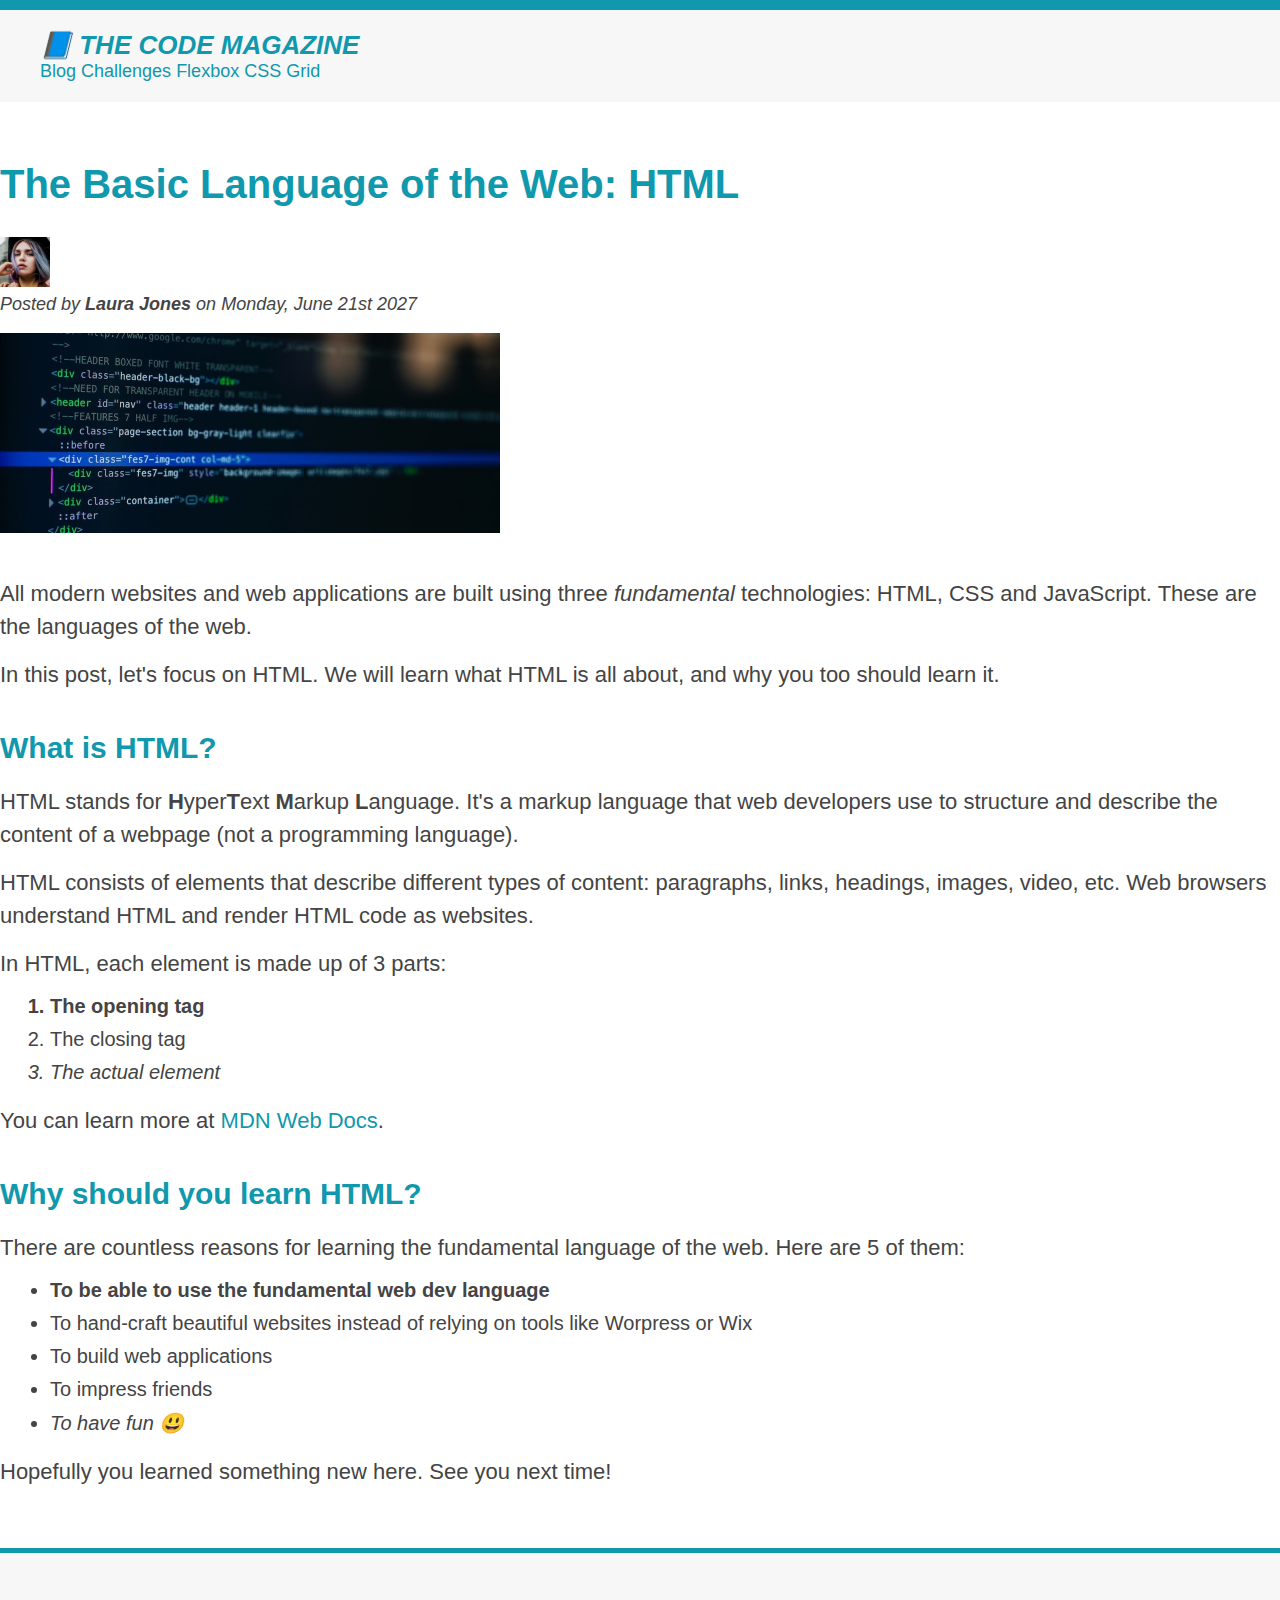
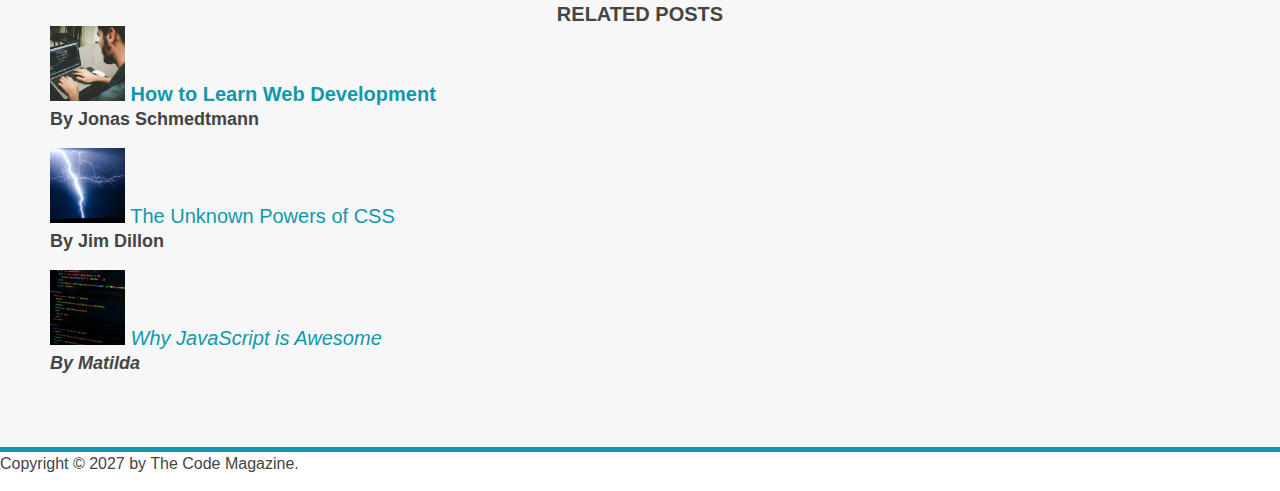
==== HTML Fundamentals/index.html @ 5dd924e3 "added margin and padding" ====
<!DOCTYPE html>
<html lang="en">
  <head>
    <meta charset="UTF-8" />
    <link href="style.css" rel="stylesheet" />
    <title>The Basic Language of the Web: HTML</title>
  </head>

  <body>
    <!--
    <h1>The Basic Language of the Web: HTML</h1>
    <h2>The Basic Language of the Web: HTML</h2>
    <h3>The Basic Language of the Web: HTML</h3>
    <h4>The Basic Language of the Web: HTML</h4>
    <h5>The Basic Language of the Web: HTML</h5>
    <h6>The Basic Language of the Web: HTML</h6>
    -->

    <header class="main-header">
      <h1>📘 The Code Magazine</h1>

      <nav>
        <a href="blog.html">Blog</a>
        <a href="#">Challenges</a>
        <a href="#">Flexbox</a>
        <a href="#">CSS Grid</a>
      </nav>
    </header>

    <article>
      <header class="post-header">
        <h2>The Basic Language of the Web: HTML</h2>

        <img
          src="img/laura-jones.jpg"
          alt="Headshot of Laura Jones"
          height="50"
          width="50"
        />

        <p id="author">
          Posted by <strong>Laura Jones</strong> on Monday, June 21st 2027
        </p>

        <img
          src="img/post-img.jpg"
          alt="HTML code on a screen"
          width="500"
          height="200"
        />
      </header>

      <p>
        All modern websites and web applications are built using three
        <em>fundamental</em>
        technologies: HTML, CSS and JavaScript. These are the languages of the
        web.
      </p>

      <p>
        In this post, let's focus on HTML. We will learn what HTML is all about,
        and why you too should learn it.
      </p>

      <h3>What is HTML?</h3>
      <p>
        HTML stands for <strong>H</strong>yper<strong>T</strong>ext
        <strong>M</strong>arkup <strong>L</strong>anguage. It's a markup
        language that web developers use to structure and describe the content
        of a webpage (not a programming language).
      </p>
      <p>
        HTML consists of elements that describe different types of content:
        paragraphs, links, headings, images, video, etc. Web browsers understand
        HTML and render HTML code as websites.
      </p>
      <p>In HTML, each element is made up of 3 parts:</p>

      <ol>
        <li>The opening tag</li>
        <li>The closing tag</li>
        <li>The actual element</li>
      </ol>

      <p>
        You can learn more at
        <a
          href="https://developer.mozilla.org/en-US/docs/Web/HTML"
          target="_blank"
          >MDN Web Docs</a
        >.
      </p>

      <h3>Why should you learn HTML?</h3>

      <p>
        There are countless reasons for learning the fundamental language of the
        web. Here are 5 of them:
      </p>

      <ul>
        <li>To be able to use the fundamental web dev language</li>
        <li>
          To hand-craft beautiful websites instead of relying on tools like
          Worpress or Wix
        </li>
        <li>To build web applications</li>
        <li>To impress friends</li>
        <li>To have fun 😃</li>
      </ul>

      <p>Hopefully you learned something new here. See you next time!</p>
    </article>

    <aside>
      <h4>Related posts</h4>

      <ul class="related">
        <li>
          <img
            src="img/related-1.jpg"
            alt="Person programming"
            width="75"
            width="75"
          />
          <a href="#">How to Learn Web Development</a>
          <p class="related-author">By Jonas Schmedtmann</p>
        </li>
        <li>
          <img src="img/related-2.jpg" alt="Lightning" width="75" heigth="75" />
          <a href="#">The Unknown Powers of CSS</a>
          <p class="related-author">By Jim Dillon</p>
        </li>
        <li>
          <img
            src="img/related-3.jpg"
            alt="JavaScript code on a screen"
            width="75"
            height="75"
          />
          <a href="#">Why JavaScript is Awesome</a>
          <p class="related-author">By Matilda</p>
        </li>
      </ul>
    </aside>

    <footer>
      <p id="copyright" class="copyright text">
        Copyright &copy; 2027 by The Code Magazine.
      </p>
    </footer>
  </body>
</html>
---- HTML Fundamentals/style.css ----
* {
  /* border-top: 10px solid black; */
  margin: 0;
  padding: 0;
}

body {
  color: #444;
  font-family: sans-serif;
  border-top: 10px solid #1098ad;
  /* the last property will not get inherited */
}

.main-header {
  background-color: #f7f7f7;
  padding: 20px 40px;
  margin-bottom: 60px;
  /* top bottom 20px and left right 40px */
}

.post-header {
  margin-bottom: 40px;
}

nav {
  font-size: 18px;
}

article {
  margin-bottom: 60px;
}

aside {
  background-color: #f7f7f7;
  border-top: 5px solid #1098ad;
  border-bottom: 5px solid #1098ad;
  padding: 50px 0;
}

h1,
h2,
h3 {
  color: #1098ad;
}

h1 {
  font-size: 26px;
  text-transform: uppercase;
  font-style: italic;
}

h2 {
  font-size: 40px;
  margin-bottom: 30px;
}

h3 {
  font-size: 30px;
  margin-bottom: 20px;
  margin-top: 40px;
}

h4 {
  font-size: 20px;
  text-transform: uppercase;
  text-align: center;
}

p {
  font-size: 22px;
  line-height: 1.5;
  margin-bottom: 15px;
}

ol,
ul {
  margin-left: 50px;
  margin-bottom: 20px;
}

li {
  font-size: 20px;
  margin-bottom: 10px;
}

li:last-child {
  margin-bottom: 0;
}
/* footer p {
  font-size: 16px;
} */

/* header p {
  font-style: italic;
} */

#author {
  font-style: italic;
  font-size: 18px;
}

#copyright {
  font-size: 16px;
}

.related-author {
  font-size: 18px;
  font-weight: bold;
}

.related {
  list-style: none;
}

li:first-child {
  font-weight: bold;
}

li:last-child {
  font-style: italic;
}

li:last-child {
  /* font-style: italic; */
}

/* styling links */

a:link {
  color: #1098ad;
  text-decoration: none;
}

a:visited {
  /* color: #777; */
  color: #1098ad;
}

a:hover {
  color: orangered;
  font-weight: bold;
  text-decoration: underline orangered;
}

a:active {
  background-color: black;
  font-style: italic;
}

/* LVHA - order for defining <a> state */

/* resolving conflicts */
/* 
#copyright {
  color: red;
}

.copyright {
  color: blue;
}

.text {
  color: yellow;
}

footer p {
  color: green !important;
} */
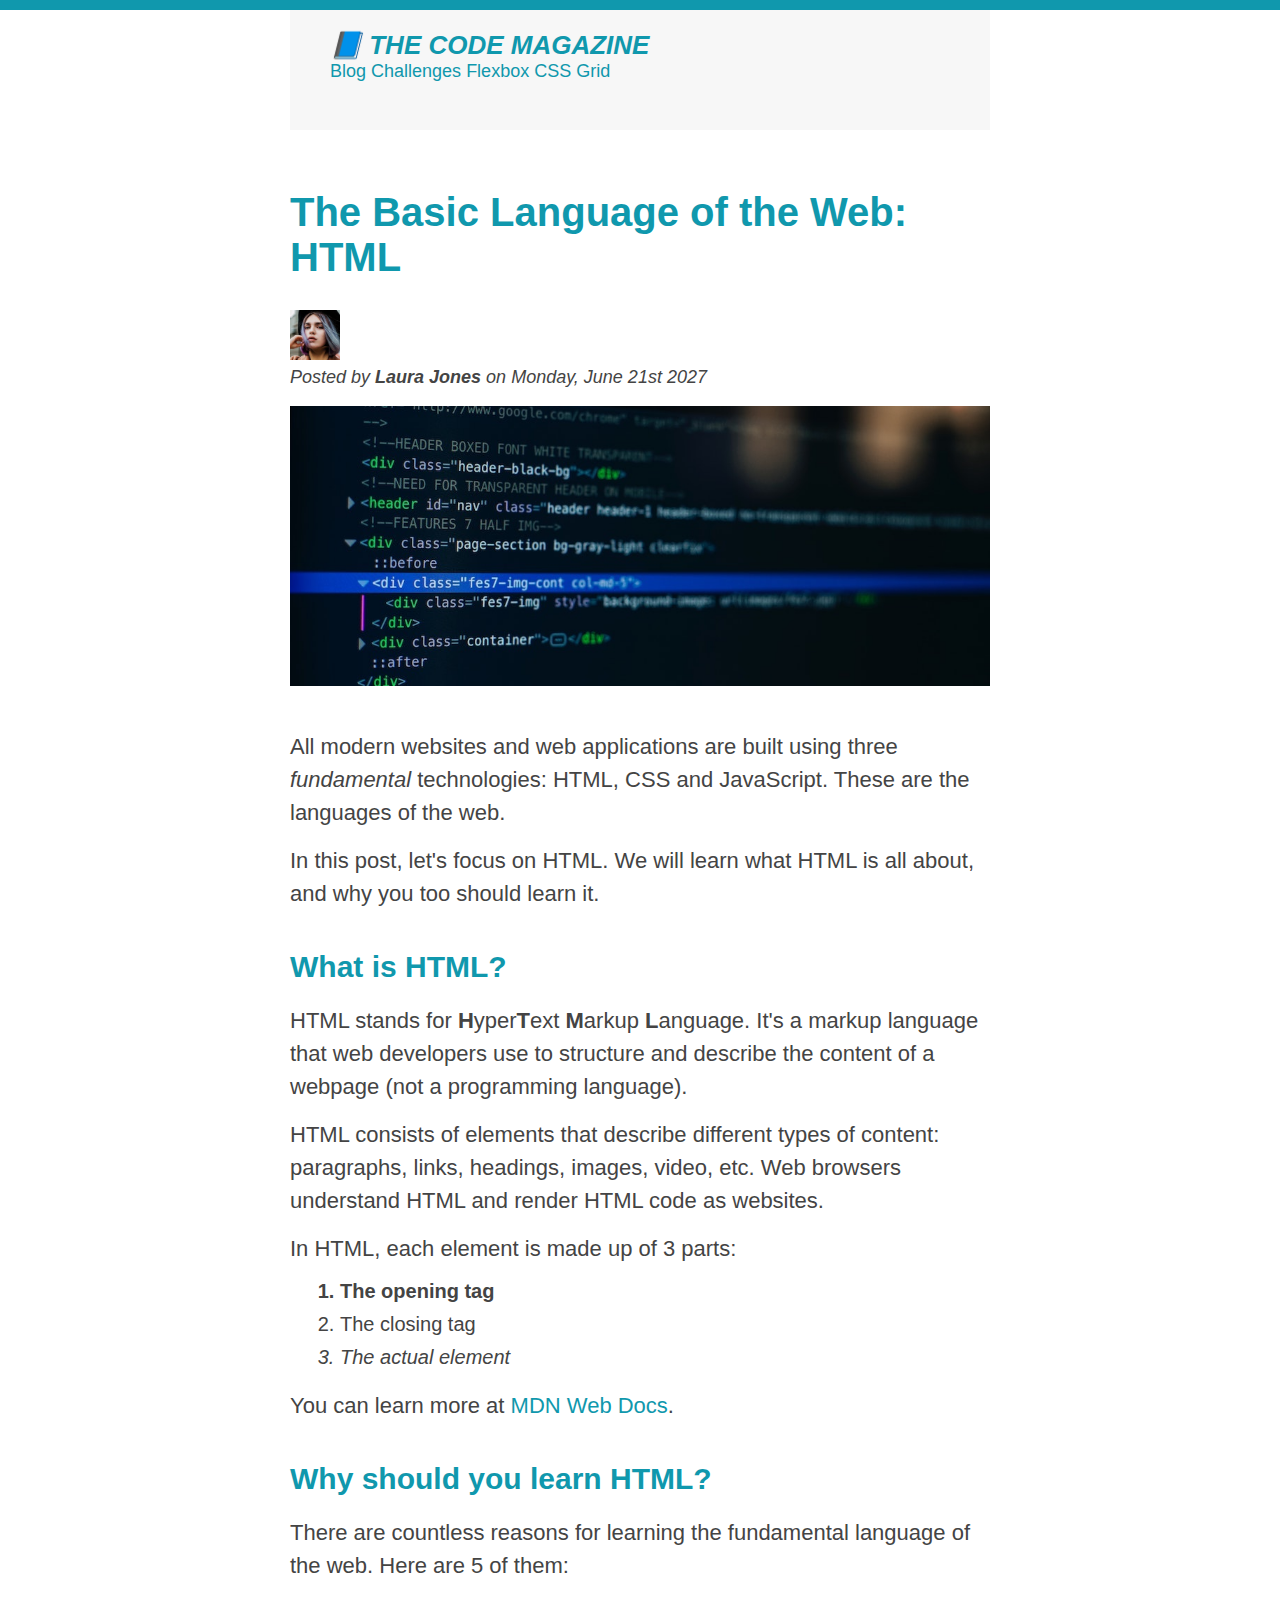
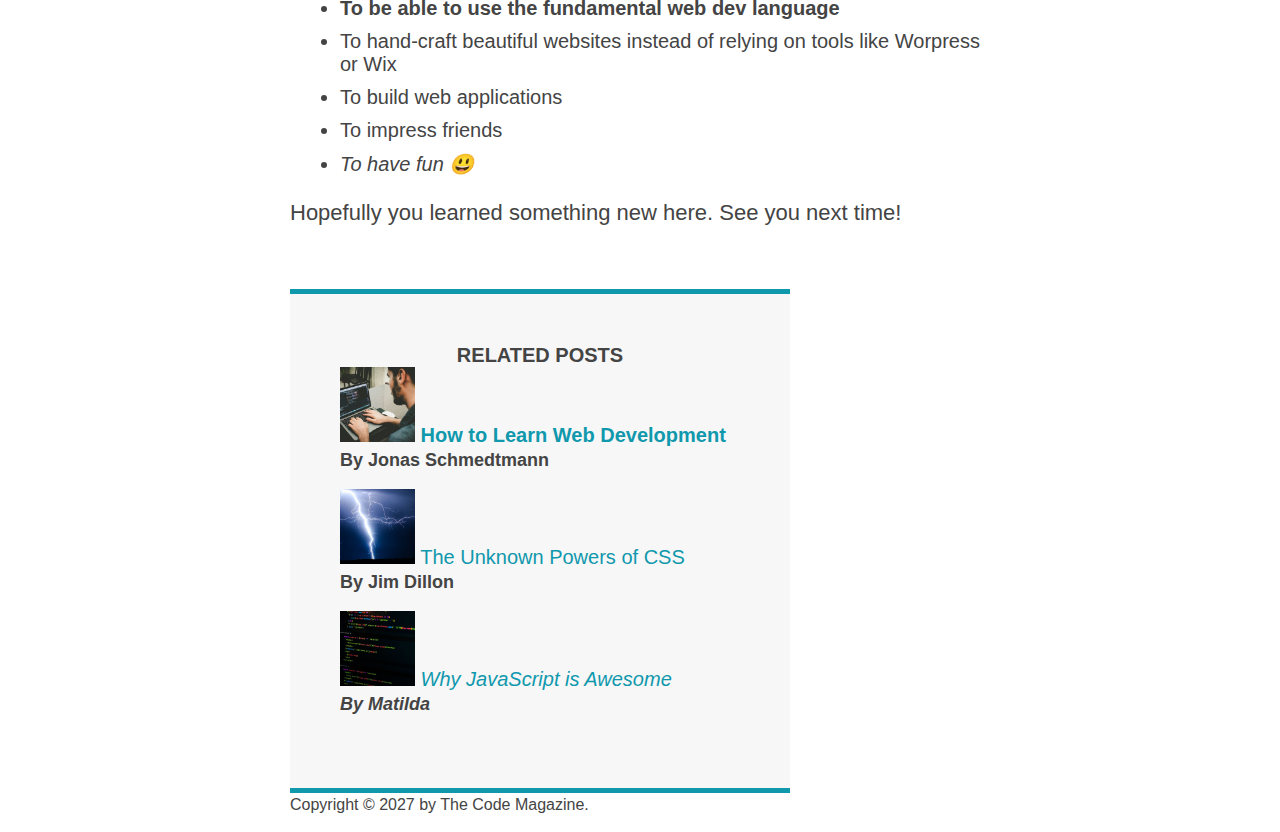
==== commit 0f59309f: "Added code for section 3 challenge 2" ====
--- a/HTML Fundamentals/index.html
+++ b/HTML Fundamentals/index.html
@@ -15,139 +15,146 @@
     <h5>The Basic Language of the Web: HTML</h5>
     <h6>The Basic Language of the Web: HTML</h6>
     -->
+    <div class="container">
+      <header class="main-header">
+        <h1>📘 The Code Magazine</h1>
 
-    <header class="main-header">
-      <h1>📘 The Code Magazine</h1>
+        <nav>
+          <a href="blog.html">Blog</a>
+          <a href="#">Challenges</a>
+          <a href="#">Flexbox</a>
+          <a href="#">CSS Grid</a>
+        </nav>
+      </header>
 
-      <nav>
-        <a href="blog.html">Blog</a>
-        <a href="#">Challenges</a>
-        <a href="#">Flexbox</a>
-        <a href="#">CSS Grid</a>
-      </nav>
-    </header>
+      <article>
+        <header class="post-header">
+          <h2>The Basic Language of the Web: HTML</h2>
 
-    <article>
-      <header class="post-header">
-        <h2>The Basic Language of the Web: HTML</h2>
+          <img
+            src="img/laura-jones.jpg"
+            alt="Headshot of Laura Jones"
+            height="50"
+            width="50"
+          />
 
-        <img
-          src="img/laura-jones.jpg"
-          alt="Headshot of Laura Jones"
-          height="50"
-          width="50"
-        />
+          <p id="author">
+            Posted by <strong>Laura Jones</strong> on Monday, June 21st 2027
+          </p>
 
-        <p id="author">
-          Posted by <strong>Laura Jones</strong> on Monday, June 21st 2027
+          <img
+            src="img/post-img.jpg"
+            alt="HTML code on a screen"
+            width="500"
+            height="200"
+            class="post-img"
+          />
+        </header>
+
+        <p>
+          All modern websites and web applications are built using three
+          <em>fundamental</em>
+          technologies: HTML, CSS and JavaScript. These are the languages of the
+          web.
         </p>
 
-        <img
-          src="img/post-img.jpg"
-          alt="HTML code on a screen"
-          width="500"
-          height="200"
-        />
-      </header>
+        <p>
+          In this post, let's focus on HTML. We will learn what HTML is all
+          about, and why you too should learn it.
+        </p>
 
-      <p>
-        All modern websites and web applications are built using three
-        <em>fundamental</em>
-        technologies: HTML, CSS and JavaScript. These are the languages of the
-        web.
-      </p>
+        <h3>What is HTML?</h3>
+        <p>
+          HTML stands for <strong>H</strong>yper<strong>T</strong>ext
+          <strong>M</strong>arkup <strong>L</strong>anguage. It's a markup
+          language that web developers use to structure and describe the content
+          of a webpage (not a programming language).
+        </p>
+        <p>
+          HTML consists of elements that describe different types of content:
+          paragraphs, links, headings, images, video, etc. Web browsers
+          understand HTML and render HTML code as websites.
+        </p>
+        <p>In HTML, each element is made up of 3 parts:</p>
 
-      <p>
-        In this post, let's focus on HTML. We will learn what HTML is all about,
-        and why you too should learn it.
-      </p>
+        <ol>
+          <li>The opening tag</li>
+          <li>The closing tag</li>
+          <li>The actual element</li>
+        </ol>
 
-      <h3>What is HTML?</h3>
-      <p>
-        HTML stands for <strong>H</strong>yper<strong>T</strong>ext
-        <strong>M</strong>arkup <strong>L</strong>anguage. It's a markup
-        language that web developers use to structure and describe the content
-        of a webpage (not a programming language).
-      </p>
-      <p>
-        HTML consists of elements that describe different types of content:
-        paragraphs, links, headings, images, video, etc. Web browsers understand
-        HTML and render HTML code as websites.
-      </p>
-      <p>In HTML, each element is made up of 3 parts:</p>
+        <p>
+          You can learn more at
+          <a
+            href="https://developer.mozilla.org/en-US/docs/Web/HTML"
+            target="_blank"
+            >MDN Web Docs</a
+          >.
+        </p>
 
-      <ol>
-        <li>The opening tag</li>
-        <li>The closing tag</li>
-        <li>The actual element</li>
-      </ol>
+        <h3>Why should you learn HTML?</h3>
 
-      <p>
-        You can learn more at
-        <a
-          href="https://developer.mozilla.org/en-US/docs/Web/HTML"
-          target="_blank"
-          >MDN Web Docs</a
-        >.
-      </p>
+        <p>
+          There are countless reasons for learning the fundamental language of
+          the web. Here are 5 of them:
+        </p>
 
-      <h3>Why should you learn HTML?</h3>
+        <ul>
+          <li>To be able to use the fundamental web dev language</li>
+          <li>
+            To hand-craft beautiful websites instead of relying on tools like
+            Worpress or Wix
+          </li>
+          <li>To build web applications</li>
+          <li>To impress friends</li>
+          <li>To have fun 😃</li>
+        </ul>
 
-      <p>
-        There are countless reasons for learning the fundamental language of the
-        web. Here are 5 of them:
-      </p>
+        <p>Hopefully you learned something new here. See you next time!</p>
+      </article>
 
-      <ul>
-        <li>To be able to use the fundamental web dev language</li>
-        <li>
-          To hand-craft beautiful websites instead of relying on tools like
-          Worpress or Wix
-        </li>
-        <li>To build web applications</li>
-        <li>To impress friends</li>
-        <li>To have fun 😃</li>
-      </ul>
+      <aside>
+        <h4>Related posts</h4>
 
-      <p>Hopefully you learned something new here. See you next time!</p>
-    </article>
+        <ul class="related">
+          <li>
+            <img
+              src="img/related-1.jpg"
+              alt="Person programming"
+              width="75"
+              width="75"
+            />
+            <a href="#">How to Learn Web Development</a>
+            <p class="related-author">By Jonas Schmedtmann</p>
+          </li>
+          <li>
+            <img
+              src="img/related-2.jpg"
+              alt="Lightning"
+              width="75"
+              heigth="75"
+            />
+            <a href="#">The Unknown Powers of CSS</a>
+            <p class="related-author">By Jim Dillon</p>
+          </li>
+          <li>
+            <img
+              src="img/related-3.jpg"
+              alt="JavaScript code on a screen"
+              width="75"
+              height="75"
+            />
+            <a href="#">Why JavaScript is Awesome</a>
+            <p class="related-author">By Matilda</p>
+          </li>
+        </ul>
+      </aside>
 
-    <aside>
-      <h4>Related posts</h4>
-
-      <ul class="related">
-        <li>
-          <img
-            src="img/related-1.jpg"
-            alt="Person programming"
-            width="75"
-            width="75"
-          />
-          <a href="#">How to Learn Web Development</a>
-          <p class="related-author">By Jonas Schmedtmann</p>
-        </li>
-        <li>
-          <img src="img/related-2.jpg" alt="Lightning" width="75" heigth="75" />
-          <a href="#">The Unknown Powers of CSS</a>
-          <p class="related-author">By Jim Dillon</p>
-        </li>
-        <li>
-          <img
-            src="img/related-3.jpg"
-            alt="JavaScript code on a screen"
-            width="75"
-            height="75"
-          />
-          <a href="#">Why JavaScript is Awesome</a>
-          <p class="related-author">By Matilda</p>
-        </li>
-      </ul>
-    </aside>
-
-    <footer>
-      <p id="copyright" class="copyright text">
-        Copyright &copy; 2027 by The Code Magazine.
-      </p>
-    </footer>
+      <footer>
+        <p id="copyright" class="copyright text">
+          Copyright &copy; 2027 by The Code Magazine.
+        </p>
+      </footer>
+    </div>
   </body>
 </html>
--- a/HTML Fundamentals/style.css
+++ b/HTML Fundamentals/style.css
@@ -11,10 +11,16 @@
   /* the last property will not get inherited */
 }
 
+.container {
+  width: 700px;
+  margin: 0 auto;
+}
+
 .main-header {
   background-color: #f7f7f7;
   padding: 20px 40px;
   margin-bottom: 60px;
+  height: 80px;
   /* top bottom 20px and left right 40px */
 }
 
@@ -35,6 +41,7 @@
   border-top: 5px solid #1098ad;
   border-bottom: 5px solid #1098ad;
   padding: 50px 0;
+  width: 500px;
 }
 
 h1,
@@ -147,6 +154,11 @@
   font-style: italic;
 }
 
+.post-img {
+  width: 100%;
+  height: auto;
+}
+
 /* LVHA - order for defining <a> state */
 
 /* resolving conflicts */
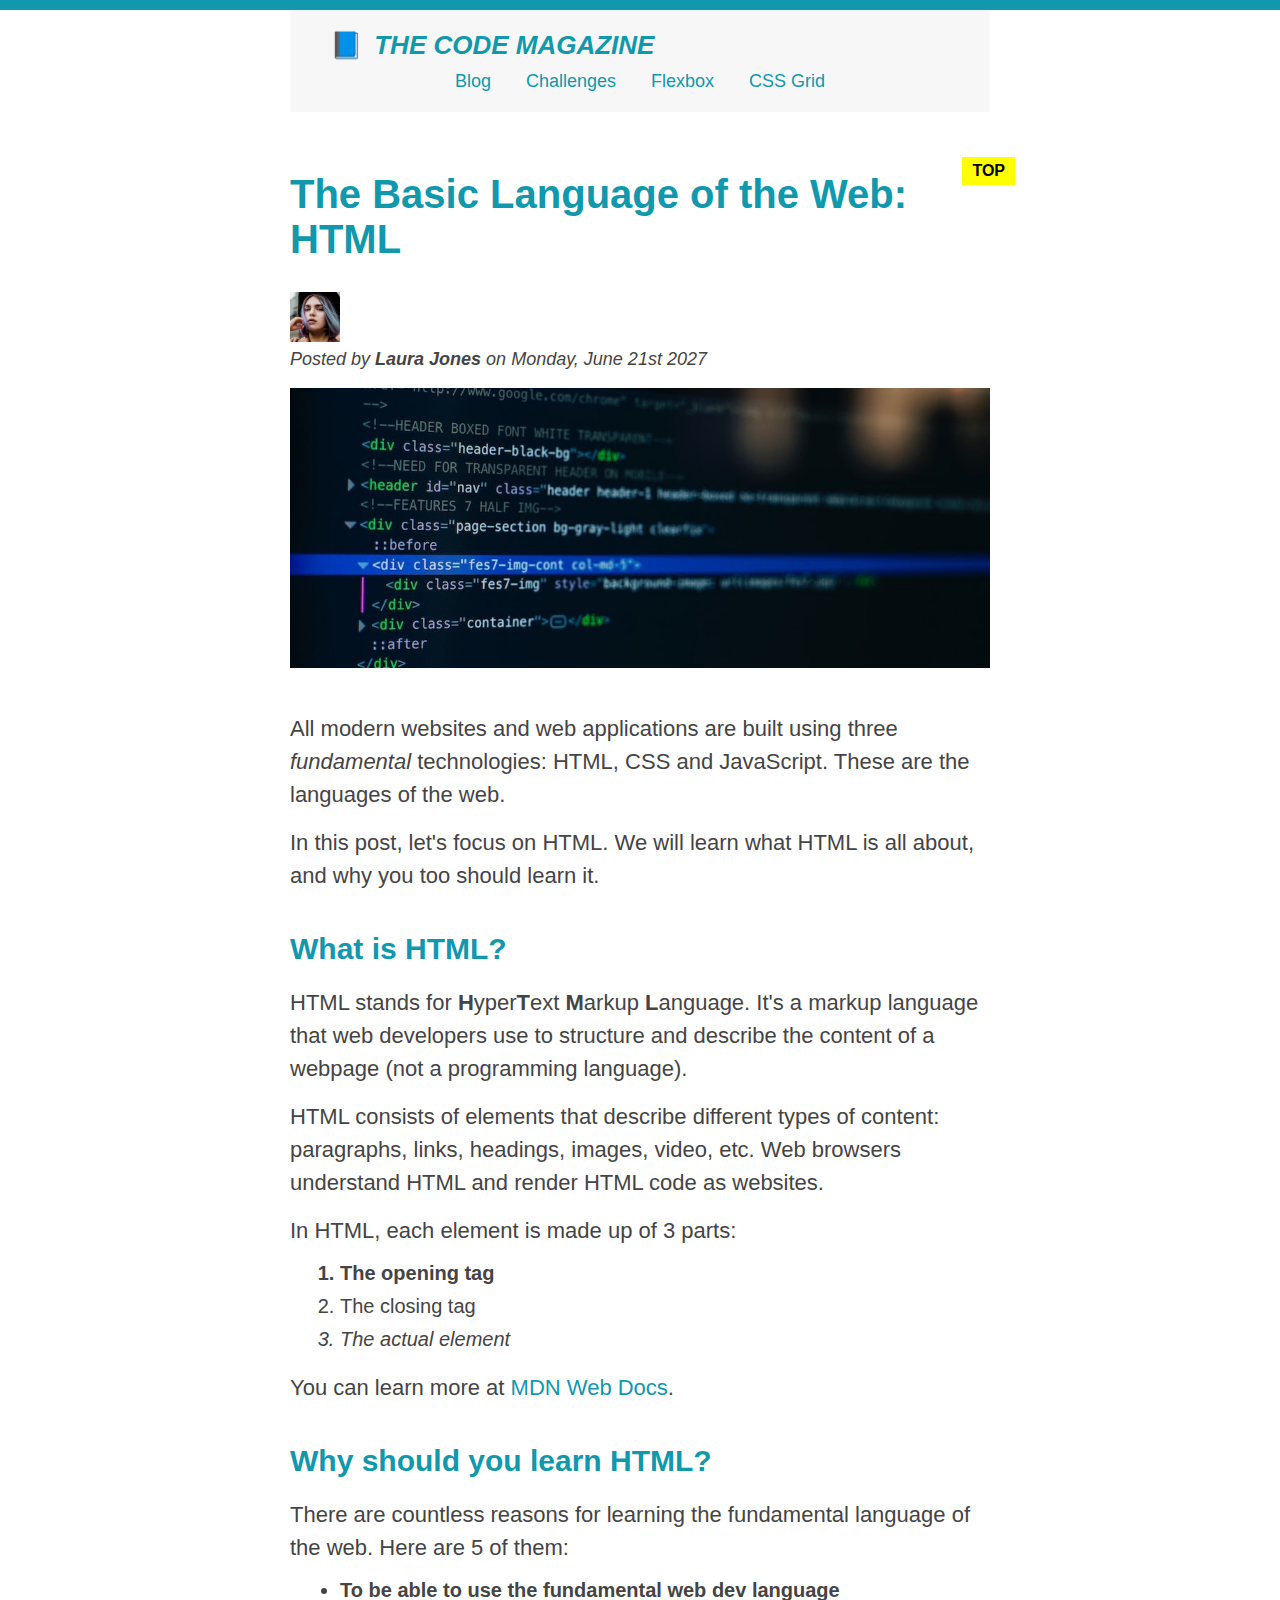
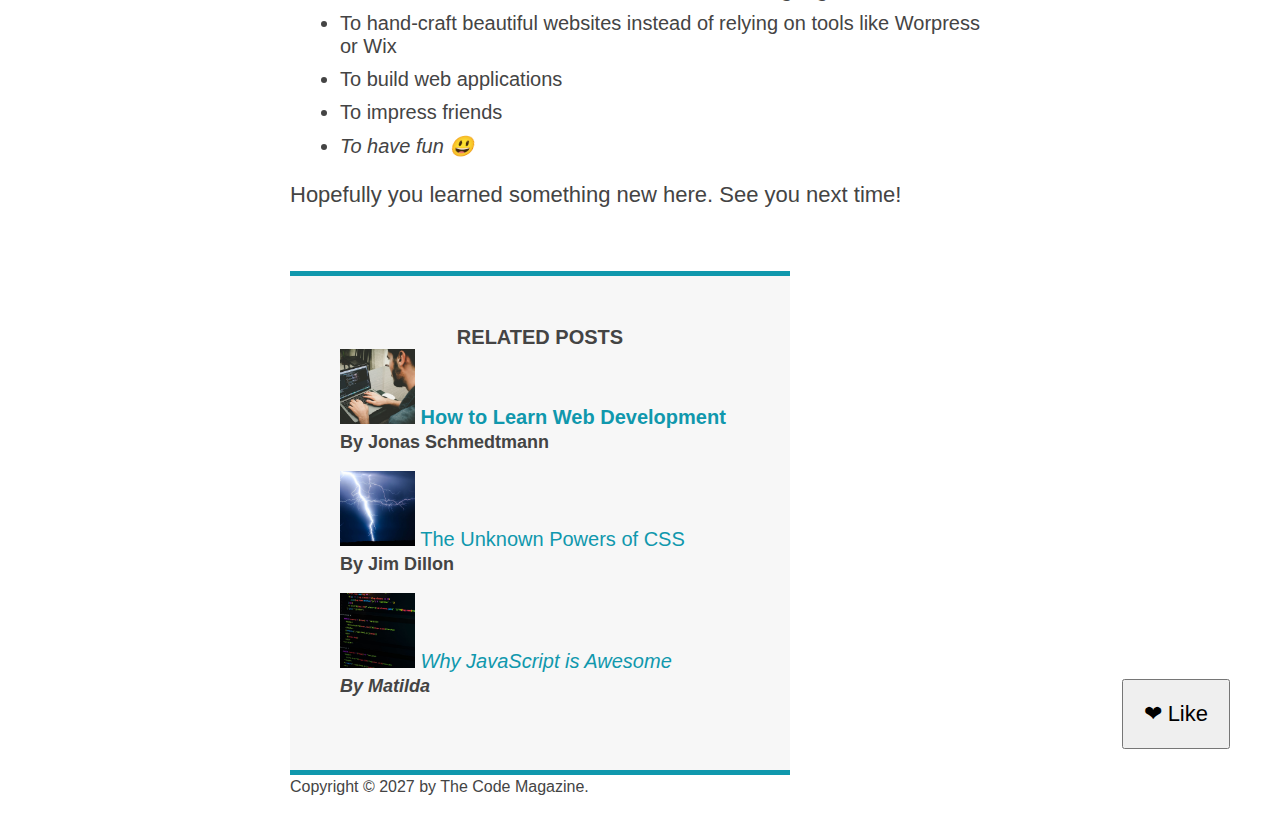
==== commit 1455f7d4: "Added positioning and box model" ====
--- a/HTML Fundamentals/index.html
+++ b/HTML Fundamentals/index.html
@@ -122,7 +122,7 @@
               src="img/related-1.jpg"
               alt="Person programming"
               width="75"
-              width="75"
+              height="75"
             />
             <a href="#">How to Learn Web Development</a>
             <p class="related-author">By Jonas Schmedtmann</p>
@@ -132,7 +132,7 @@
               src="img/related-2.jpg"
               alt="Lightning"
               width="75"
-              heigth="75"
+              height="75"
             />
             <a href="#">The Unknown Powers of CSS</a>
             <p class="related-author">By Jim Dillon</p>
@@ -156,5 +156,6 @@
         </p>
       </footer>
     </div>
+    <button>❤ Like</button>
   </body>
 </html>
--- a/HTML Fundamentals/style.css
+++ b/HTML Fundamentals/style.css
@@ -7,10 +7,12 @@
 body {
   color: #444;
   font-family: sans-serif;
+  position: relative;
   border-top: 10px solid #1098ad;
   /* the last property will not get inherited */
 }
 
+/* main blocks of the page */
 .container {
   width: 700px;
   margin: 0 auto;
@@ -20,7 +22,7 @@
   background-color: #f7f7f7;
   padding: 20px 40px;
   margin-bottom: 60px;
-  height: 80px;
+  /* height: 80px; */
   /* top bottom 20px and left right 40px */
 }
 
@@ -30,6 +32,7 @@
 
 nav {
   font-size: 18px;
+  text-align: center;
 }
 
 article {
@@ -44,6 +47,7 @@
   width: 500px;
 }
 
+/* smaller elements */
 h1,
 h2,
 h3 {
@@ -59,6 +63,7 @@
 h2 {
   font-size: 40px;
   margin-bottom: 30px;
+  position: relative;
 }
 
 h3 {
@@ -154,12 +159,58 @@
   font-style: italic;
 }
 
+/* LVHA - order for defining <a> state */
+
 .post-img {
   width: 100%;
   height: auto;
 }
 
-/* LVHA - order for defining <a> state */
+nav a:link {
+  /* background-color: rgb(114, 129, 85);
+  margin: 20px;
+  display: block;
+  padding: 20px; */
+  margin-right: 30px;
+  margin-top: 10px;
+  display: inline-block;
+}
+
+nav a:link:last-child {
+  margin-right: 0;
+}
+
+button {
+  font-size: 22px;
+  padding: 20px;
+  cursor: pointer;
+  position: absolute;
+  bottom: 50px;
+  right: 50px;
+}
+
+h1::first-letter {
+  font-style: normal;
+  margin-right: 5px;
+}
+
+/* Json sibling element */
+h3 + p::first-line {
+  /* color: red; */
+}
+
+h2::after {
+  content: 'TOP';
+  background-color: yellow;
+  color: black;
+  font-size: 16px;
+  font-weight: bold;
+  display: inline-block;
+  padding: 5px 10px;
+  position: absolute;
+  top: -15px;
+  right: -25px;
+}
 
 /* resolving conflicts */
 /* 
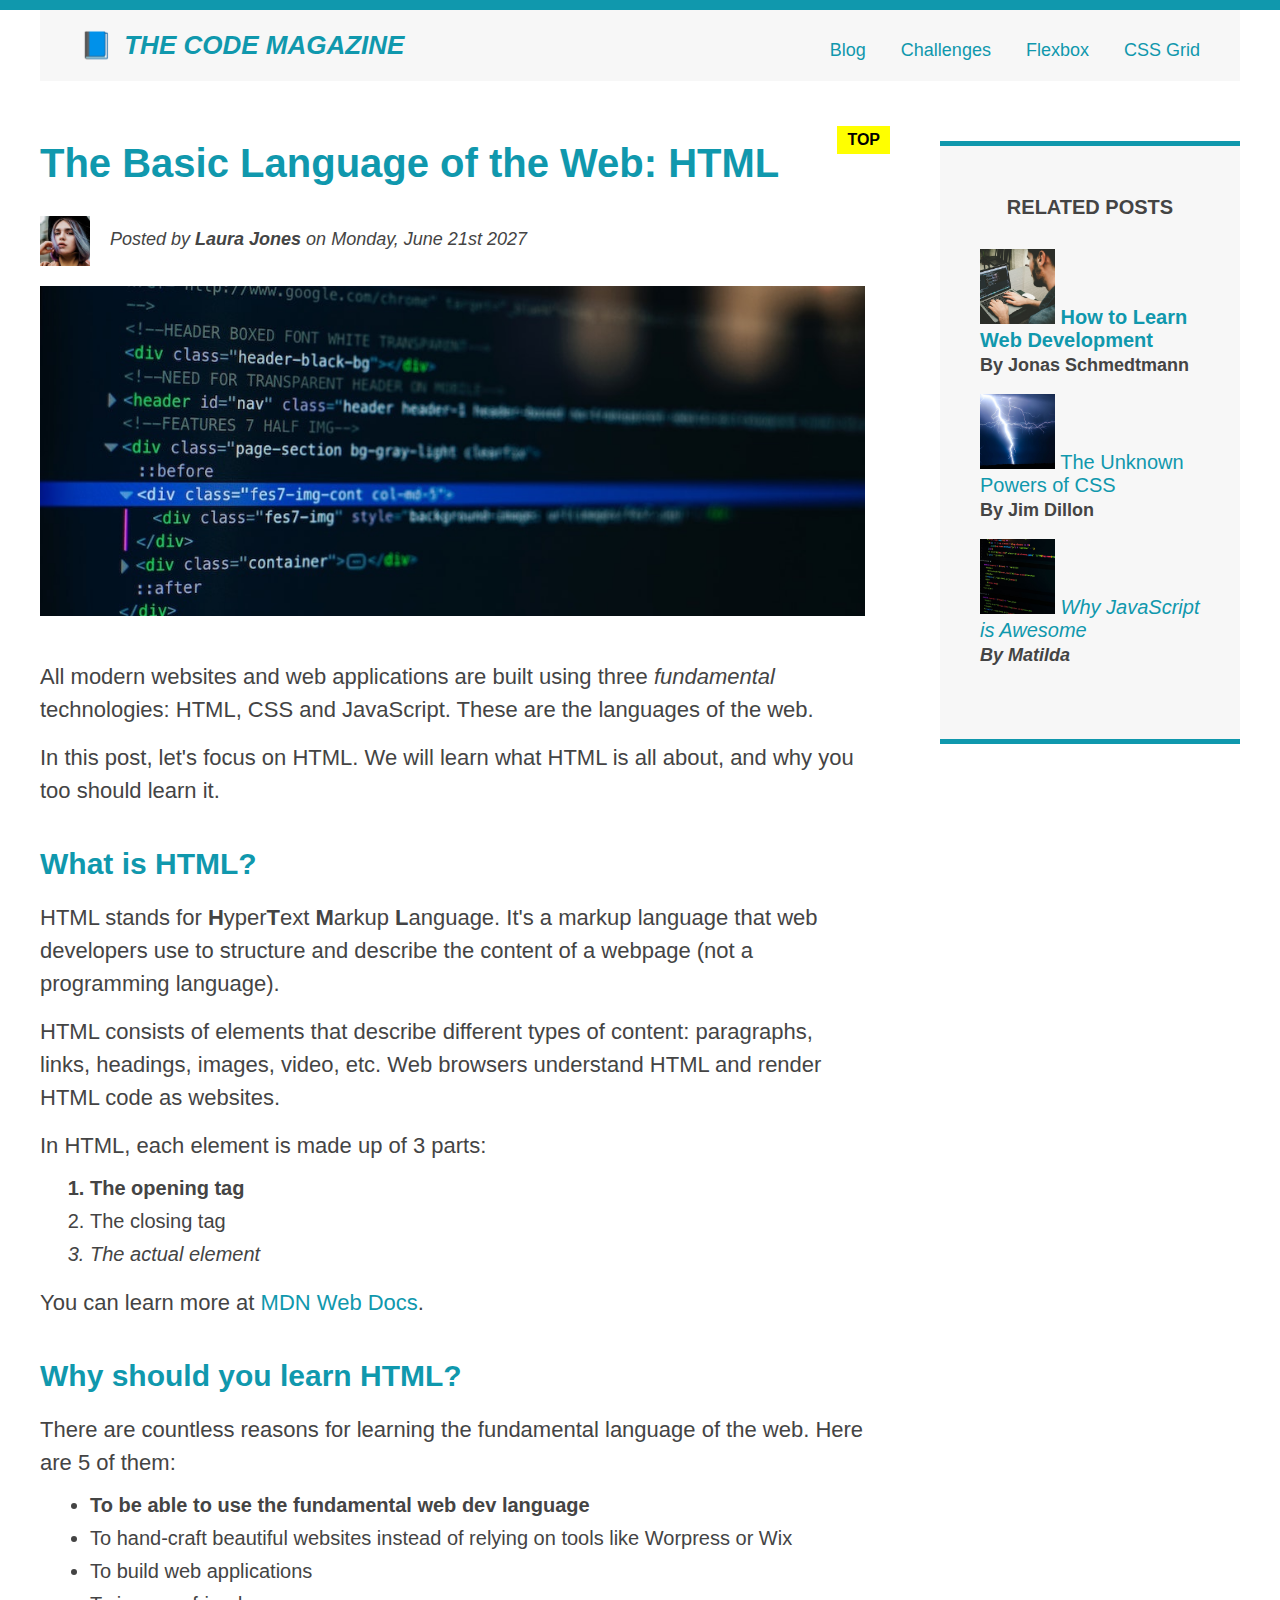
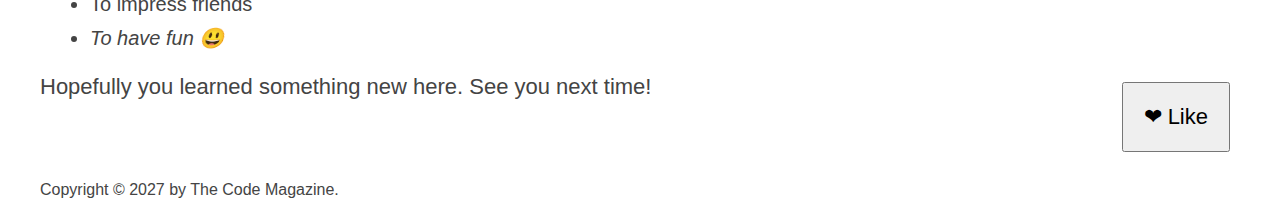
==== commit 85725ec9: "changed the layout to float" ====
--- a/HTML Fundamentals/index.html
+++ b/HTML Fundamentals/index.html
@@ -7,16 +7,8 @@
   </head>
 
   <body>
-    <!--
-    <h1>The Basic Language of the Web: HTML</h1>
-    <h2>The Basic Language of the Web: HTML</h2>
-    <h3>The Basic Language of the Web: HTML</h3>
-    <h4>The Basic Language of the Web: HTML</h4>
-    <h5>The Basic Language of the Web: HTML</h5>
-    <h6>The Basic Language of the Web: HTML</h6>
-    -->
     <div class="container">
-      <header class="main-header">
+      <header class="main-header clearfix">
         <h1>📘 The Code Magazine</h1>
 
         <nav>
@@ -25,6 +17,9 @@
           <a href="#">Flexbox</a>
           <a href="#">CSS Grid</a>
         </nav>
+
+        <!-- as part of first solution to float -->
+        <!-- <div class="clear"></div>  -->
       </header>
 
       <article>
@@ -36,9 +31,10 @@
             alt="Headshot of Laura Jones"
             height="50"
             width="50"
+            class="author-img"
           />
 
-          <p id="author">
+          <p id="author" class="author">
             Posted by <strong>Laura Jones</strong> on Monday, June 21st 2027
           </p>
 
--- a/HTML Fundamentals/style.css
+++ b/HTML Fundamentals/style.css
@@ -2,8 +2,10 @@
   /* border-top: 10px solid black; */
   margin: 0;
   padding: 0;
-}
-
+  box-sizing: border-box;
+}
+
+/* main blocks of the page */
 body {
   color: #444;
   font-family: sans-serif;
@@ -12,9 +14,8 @@
   /* the last property will not get inherited */
 }
 
-/* main blocks of the page */
 .container {
-  width: 700px;
+  width: 1200px;
   margin: 0 auto;
 }
 
@@ -32,7 +33,7 @@
 
 nav {
   font-size: 18px;
-  text-align: center;
+  /* text-align: center; */
 }
 
 article {
@@ -43,8 +44,12 @@
   background-color: #f7f7f7;
   border-top: 5px solid #1098ad;
   border-bottom: 5px solid #1098ad;
-  padding: 50px 0;
-  width: 500px;
+  padding: 50px 40px;
+  /* Box-sizing added to the universal selector */
+  /* box-sizing: border-box; */
+  /* Removing width as it is now defined in 
+  float at the bottom */
+  /* width: 500px; */
 }
 
 /* smaller elements */
@@ -76,6 +81,7 @@
   font-size: 20px;
   text-transform: uppercase;
   text-align: center;
+  margin-bottom: 30px;
 }
 
 p {
@@ -122,6 +128,7 @@
 
 .related {
   list-style: none;
+  margin-left: 0;
 }
 
 li:first-child {
@@ -229,3 +236,53 @@
 footer p {
   color: green !important;
 } */
+
+/* FLOATS */
+.author-img {
+  float: left;
+  margin-bottom: 20px;
+}
+
+.author {
+  /* padding-left: 80px; */
+  margin-top: 10px;
+  margin-left: 20px;
+  float: left;
+}
+
+h1 {
+  float: left;
+}
+
+nav {
+  float: right;
+}
+
+/* First Solution for Floats */
+/* .clear {
+  clear: both;
+} */
+
+/* Second solution for float  */
+.clearfix::after {
+  clear: both;
+  content: '';
+  display: block;
+}
+
+article {
+  /* background-color: green; */
+  width: 825px;
+  float: left;
+}
+
+aside {
+  /* background-color: indianred; */
+  width: 300px;
+  float: right;
+}
+
+footer {
+  /* background-color: yellow; */
+  clear: both;
+}
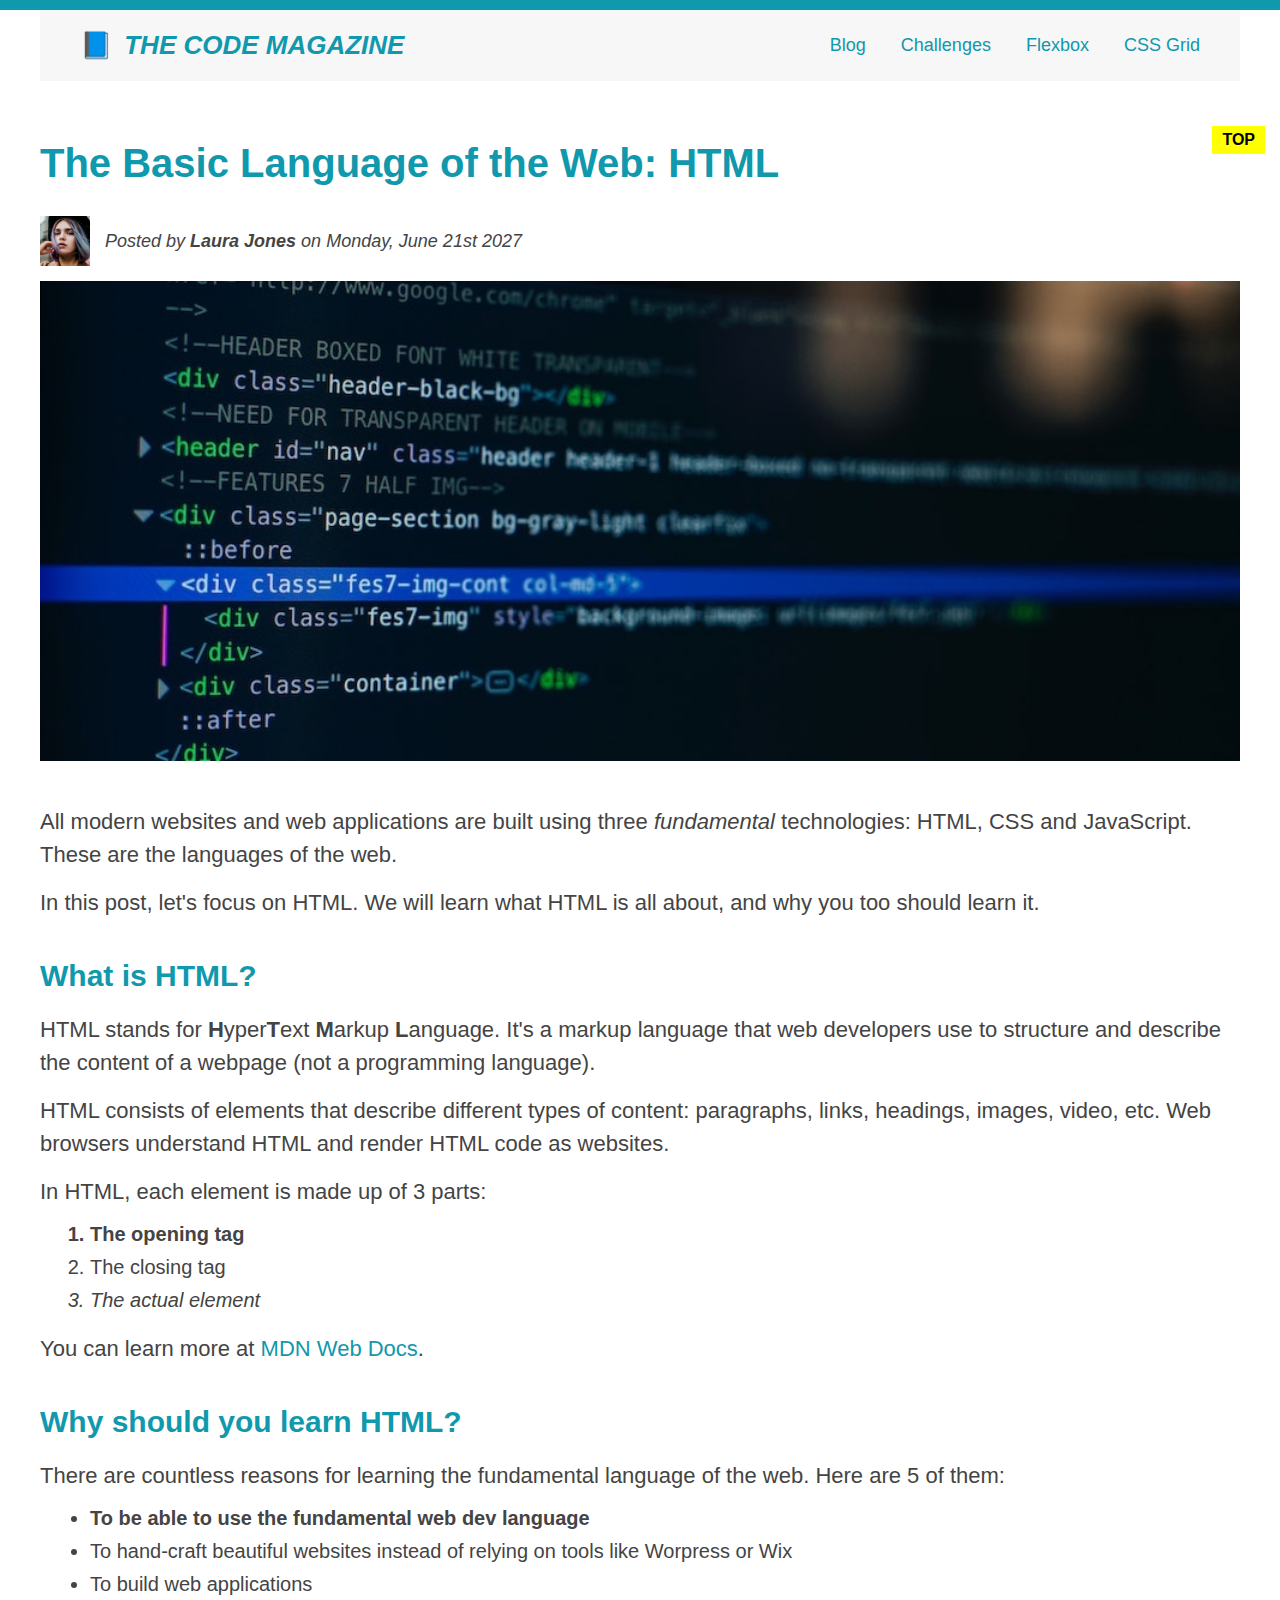
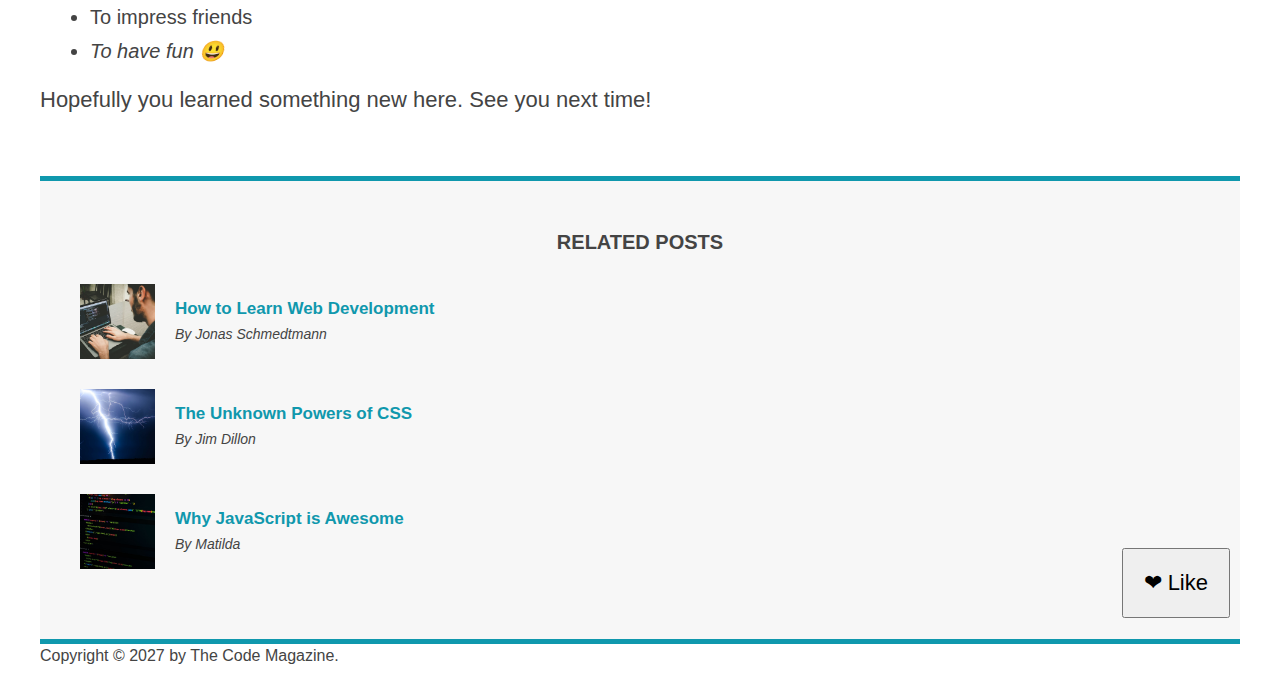
==== commit 682aaa98: "Updated floats with flexbox" ====
--- a/HTML Fundamentals/index.html
+++ b/HTML Fundamentals/index.html
@@ -14,8 +14,8 @@
         <nav>
           <a href="blog.html">Blog</a>
           <a href="#">Challenges</a>
-          <a href="#">Flexbox</a>
-          <a href="#">CSS Grid</a>
+          <a href="flexbox.html">Flexbox</a>
+          <a href="css-grid.html">CSS Grid</a>
         </nav>
 
         <!-- as part of first solution to float -->
@@ -25,19 +25,19 @@
       <article>
         <header class="post-header">
           <h2>The Basic Language of the Web: HTML</h2>
+          <div class="author-box">
+            <img
+              src="img/laura-jones.jpg"
+              alt="Headshot of Laura Jones"
+              height="50"
+              width="50"
+              class="author-img"
+            />
 
-          <img
-            src="img/laura-jones.jpg"
-            alt="Headshot of Laura Jones"
-            height="50"
-            width="50"
-            class="author-img"
-          />
-
-          <p id="author" class="author">
-            Posted by <strong>Laura Jones</strong> on Monday, June 21st 2027
-          </p>
-
+            <p id="author" class="author">
+              Posted by <strong>Laura Jones</strong> on Monday, June 21st 2027
+            </p>
+          </div>
           <img
             src="img/post-img.jpg"
             alt="HTML code on a screen"
@@ -113,35 +113,41 @@
         <h4>Related posts</h4>
 
         <ul class="related">
-          <li>
+          <li class="related-post">
             <img
               src="img/related-1.jpg"
               alt="Person programming"
               width="75"
               height="75"
             />
-            <a href="#">How to Learn Web Development</a>
-            <p class="related-author">By Jonas Schmedtmann</p>
+            <div>
+              <a href="#" class="related-link">How to Learn Web Development</a>
+              <p class="related-author">By Jonas Schmedtmann</p>
+            </div>
           </li>
-          <li>
+          <li class="related-post">
             <img
               src="img/related-2.jpg"
               alt="Lightning"
               width="75"
               height="75"
             />
-            <a href="#">The Unknown Powers of CSS</a>
-            <p class="related-author">By Jim Dillon</p>
+            <div>
+              <a href="#" class="related-link">The Unknown Powers of CSS</a>
+              <p class="related-author">By Jim Dillon</p>
+            </div>
           </li>
-          <li>
+          <li class="related-post">
             <img
               src="img/related-3.jpg"
               alt="JavaScript code on a screen"
               width="75"
               height="75"
             />
-            <a href="#">Why JavaScript is Awesome</a>
-            <p class="related-author">By Matilda</p>
+            <div>
+              <a href="#" class="related-link">Why JavaScript is Awesome</a>
+              <p class="related-author">By Matilda</p>
+            </div>
           </li>
         </ul>
       </aside>
--- a/HTML Fundamentals/style.css
+++ b/HTML Fundamentals/style.css
@@ -179,7 +179,7 @@
   display: block;
   padding: 20px; */
   margin-right: 30px;
-  margin-top: 10px;
+  /* margin-top: 10px; */
   display: inline-block;
 }
 
@@ -238,13 +238,13 @@
 } */
 
 /* FLOATS */
+/* 
 .author-img {
   float: left;
   margin-bottom: 20px;
 }
 
 .author {
-  /* padding-left: 80px; */
   margin-top: 10px;
   margin-left: 20px;
   float: left;
@@ -258,12 +258,12 @@
   float: right;
 }
 
-/* First Solution for Floats */
-/* .clear {
+First way to cleat float
+.clear {
   clear: both;
-} */
-
-/* Second solution for float  */
+}
+
+Second way to cleat float
 .clearfix::after {
   clear: both;
   content: '';
@@ -271,18 +271,57 @@
 }
 
 article {
-  /* background-color: green; */
   width: 825px;
   float: left;
 }
 
 aside {
-  /* background-color: indianred; */
   width: 300px;
   float: right;
 }
 
 footer {
-  /* background-color: yellow; */
   clear: both;
-}
+} */
+
+/* Using Flexbox */
+/* For Main header and navbar */
+.main-header {
+  display: flex;
+  align-items: center;
+  justify-content: space-between;
+}
+
+/* For author image and name */
+.author-box {
+  display: flex;
+  align-items: center;
+  margin-bottom: 15px;
+}
+
+.author {
+  margin-left: 15px;
+  margin-bottom: 0;
+}
+
+/* for related posts section */
+.related-post {
+  display: flex;
+  align-items: center;
+  gap: 20px;
+  margin-bottom: 30px;
+}
+
+.related-link:link {
+  font-size: 17px;
+  font-weight: bold;
+  font-style: normal;
+  margin-bottom: 5px;
+  display: block;
+}
+.related-author {
+  margin-bottom: 0;
+  font-size: 14px;
+  font-weight: normal;
+  font-style: italic;
+}
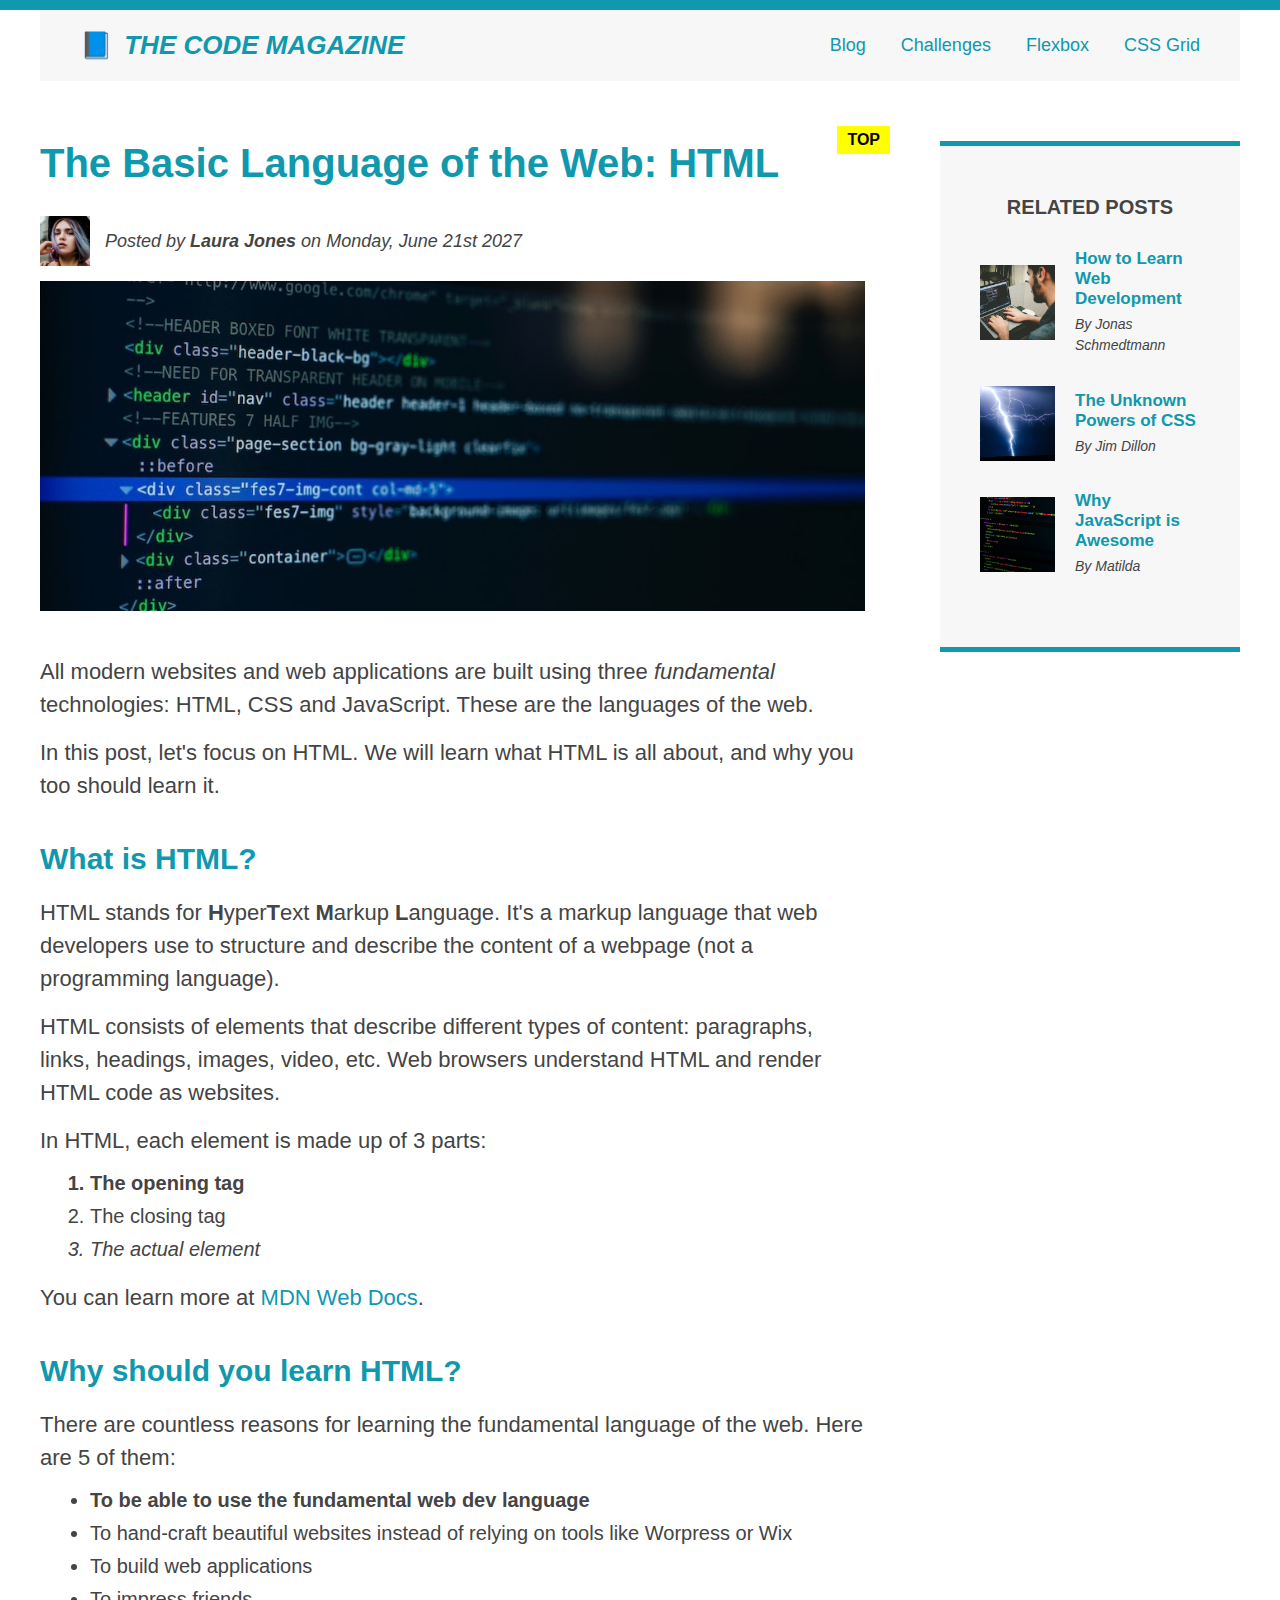
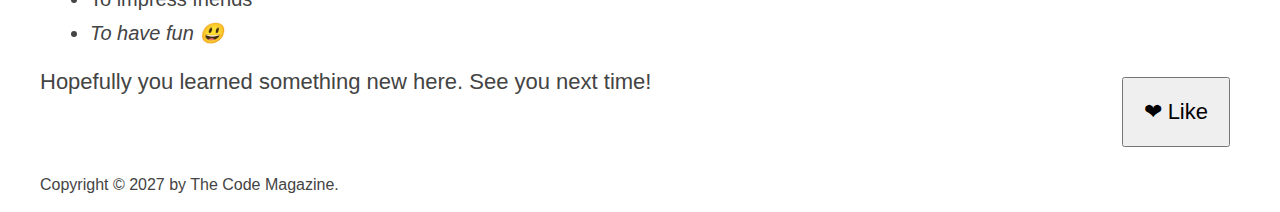
==== commit 609e24a7: "Added code for section 4 challenge 2" ====
--- a/HTML Fundamentals/index.html
+++ b/HTML Fundamentals/index.html
@@ -21,136 +21,139 @@
         <!-- as part of first solution to float -->
         <!-- <div class="clear"></div>  -->
       </header>
+      <div class="row">
+        <article>
+          <header class="post-header">
+            <h2>The Basic Language of the Web: HTML</h2>
+            <div class="author-box">
+              <img
+                src="img/laura-jones.jpg"
+                alt="Headshot of Laura Jones"
+                height="50"
+                width="50"
+                class="author-img"
+              />
 
-      <article>
-        <header class="post-header">
-          <h2>The Basic Language of the Web: HTML</h2>
-          <div class="author-box">
+              <p id="author" class="author">
+                Posted by <strong>Laura Jones</strong> on Monday, June 21st 2027
+              </p>
+            </div>
             <img
-              src="img/laura-jones.jpg"
-              alt="Headshot of Laura Jones"
-              height="50"
-              width="50"
-              class="author-img"
+              src="img/post-img.jpg"
+              alt="HTML code on a screen"
+              width="500"
+              height="200"
+              class="post-img"
             />
+          </header>
 
-            <p id="author" class="author">
-              Posted by <strong>Laura Jones</strong> on Monday, June 21st 2027
-            </p>
-          </div>
-          <img
-            src="img/post-img.jpg"
-            alt="HTML code on a screen"
-            width="500"
-            height="200"
-            class="post-img"
-          />
-        </header>
+          <p>
+            All modern websites and web applications are built using three
+            <em>fundamental</em>
+            technologies: HTML, CSS and JavaScript. These are the languages of
+            the web.
+          </p>
 
-        <p>
-          All modern websites and web applications are built using three
-          <em>fundamental</em>
-          technologies: HTML, CSS and JavaScript. These are the languages of the
-          web.
-        </p>
+          <p>
+            In this post, let's focus on HTML. We will learn what HTML is all
+            about, and why you too should learn it.
+          </p>
 
-        <p>
-          In this post, let's focus on HTML. We will learn what HTML is all
-          about, and why you too should learn it.
-        </p>
+          <h3>What is HTML?</h3>
+          <p>
+            HTML stands for <strong>H</strong>yper<strong>T</strong>ext
+            <strong>M</strong>arkup <strong>L</strong>anguage. It's a markup
+            language that web developers use to structure and describe the
+            content of a webpage (not a programming language).
+          </p>
+          <p>
+            HTML consists of elements that describe different types of content:
+            paragraphs, links, headings, images, video, etc. Web browsers
+            understand HTML and render HTML code as websites.
+          </p>
+          <p>In HTML, each element is made up of 3 parts:</p>
 
-        <h3>What is HTML?</h3>
-        <p>
-          HTML stands for <strong>H</strong>yper<strong>T</strong>ext
-          <strong>M</strong>arkup <strong>L</strong>anguage. It's a markup
-          language that web developers use to structure and describe the content
-          of a webpage (not a programming language).
-        </p>
-        <p>
-          HTML consists of elements that describe different types of content:
-          paragraphs, links, headings, images, video, etc. Web browsers
-          understand HTML and render HTML code as websites.
-        </p>
-        <p>In HTML, each element is made up of 3 parts:</p>
+          <ol>
+            <li>The opening tag</li>
+            <li>The closing tag</li>
+            <li>The actual element</li>
+          </ol>
 
-        <ol>
-          <li>The opening tag</li>
-          <li>The closing tag</li>
-          <li>The actual element</li>
-        </ol>
+          <p>
+            You can learn more at
+            <a
+              href="https://developer.mozilla.org/en-US/docs/Web/HTML"
+              target="_blank"
+              >MDN Web Docs</a
+            >.
+          </p>
 
-        <p>
-          You can learn more at
-          <a
-            href="https://developer.mozilla.org/en-US/docs/Web/HTML"
-            target="_blank"
-            >MDN Web Docs</a
-          >.
-        </p>
+          <h3>Why should you learn HTML?</h3>
 
-        <h3>Why should you learn HTML?</h3>
+          <p>
+            There are countless reasons for learning the fundamental language of
+            the web. Here are 5 of them:
+          </p>
 
-        <p>
-          There are countless reasons for learning the fundamental language of
-          the web. Here are 5 of them:
-        </p>
+          <ul>
+            <li>To be able to use the fundamental web dev language</li>
+            <li>
+              To hand-craft beautiful websites instead of relying on tools like
+              Worpress or Wix
+            </li>
+            <li>To build web applications</li>
+            <li>To impress friends</li>
+            <li>To have fun 😃</li>
+          </ul>
 
-        <ul>
-          <li>To be able to use the fundamental web dev language</li>
-          <li>
-            To hand-craft beautiful websites instead of relying on tools like
-            Worpress or Wix
-          </li>
-          <li>To build web applications</li>
-          <li>To impress friends</li>
-          <li>To have fun 😃</li>
-        </ul>
+          <p>Hopefully you learned something new here. See you next time!</p>
+        </article>
 
-        <p>Hopefully you learned something new here. See you next time!</p>
-      </article>
+        <aside>
+          <h4>Related posts</h4>
 
-      <aside>
-        <h4>Related posts</h4>
-
-        <ul class="related">
-          <li class="related-post">
-            <img
-              src="img/related-1.jpg"
-              alt="Person programming"
-              width="75"
-              height="75"
-            />
-            <div>
-              <a href="#" class="related-link">How to Learn Web Development</a>
-              <p class="related-author">By Jonas Schmedtmann</p>
-            </div>
-          </li>
-          <li class="related-post">
-            <img
-              src="img/related-2.jpg"
-              alt="Lightning"
-              width="75"
-              height="75"
-            />
-            <div>
-              <a href="#" class="related-link">The Unknown Powers of CSS</a>
-              <p class="related-author">By Jim Dillon</p>
-            </div>
-          </li>
-          <li class="related-post">
-            <img
-              src="img/related-3.jpg"
-              alt="JavaScript code on a screen"
-              width="75"
-              height="75"
-            />
-            <div>
-              <a href="#" class="related-link">Why JavaScript is Awesome</a>
-              <p class="related-author">By Matilda</p>
-            </div>
-          </li>
-        </ul>
-      </aside>
+          <ul class="related">
+            <li class="related-post">
+              <img
+                src="img/related-1.jpg"
+                alt="Person programming"
+                width="75"
+                height="75"
+              />
+              <div>
+                <a href="#" class="related-link"
+                  >How to Learn Web Development</a
+                >
+                <p class="related-author">By Jonas Schmedtmann</p>
+              </div>
+            </li>
+            <li class="related-post">
+              <img
+                src="img/related-2.jpg"
+                alt="Lightning"
+                width="75"
+                height="75"
+              />
+              <div>
+                <a href="#" class="related-link">The Unknown Powers of CSS</a>
+                <p class="related-author">By Jim Dillon</p>
+              </div>
+            </li>
+            <li class="related-post">
+              <img
+                src="img/related-3.jpg"
+                alt="JavaScript code on a screen"
+                width="75"
+                height="75"
+              />
+              <div>
+                <a href="#" class="related-link">Why JavaScript is Awesome</a>
+                <p class="related-author">By Matilda</p>
+              </div>
+            </li>
+          </ul>
+        </aside>
+      </div>
 
       <footer>
         <p id="copyright" class="copyright text">
--- a/HTML Fundamentals/style.css
+++ b/HTML Fundamentals/style.css
@@ -325,3 +325,18 @@
   font-weight: normal;
   font-style: italic;
 }
+
+.row {
+  display: flex;
+  gap: 75px;
+  margin-bottom: 60px;
+  align-items: flex-start;
+}
+
+article {
+  flex: 1;
+  margin-bottom: 0;
+}
+aside {
+  flex: 0 0 300px;
+}
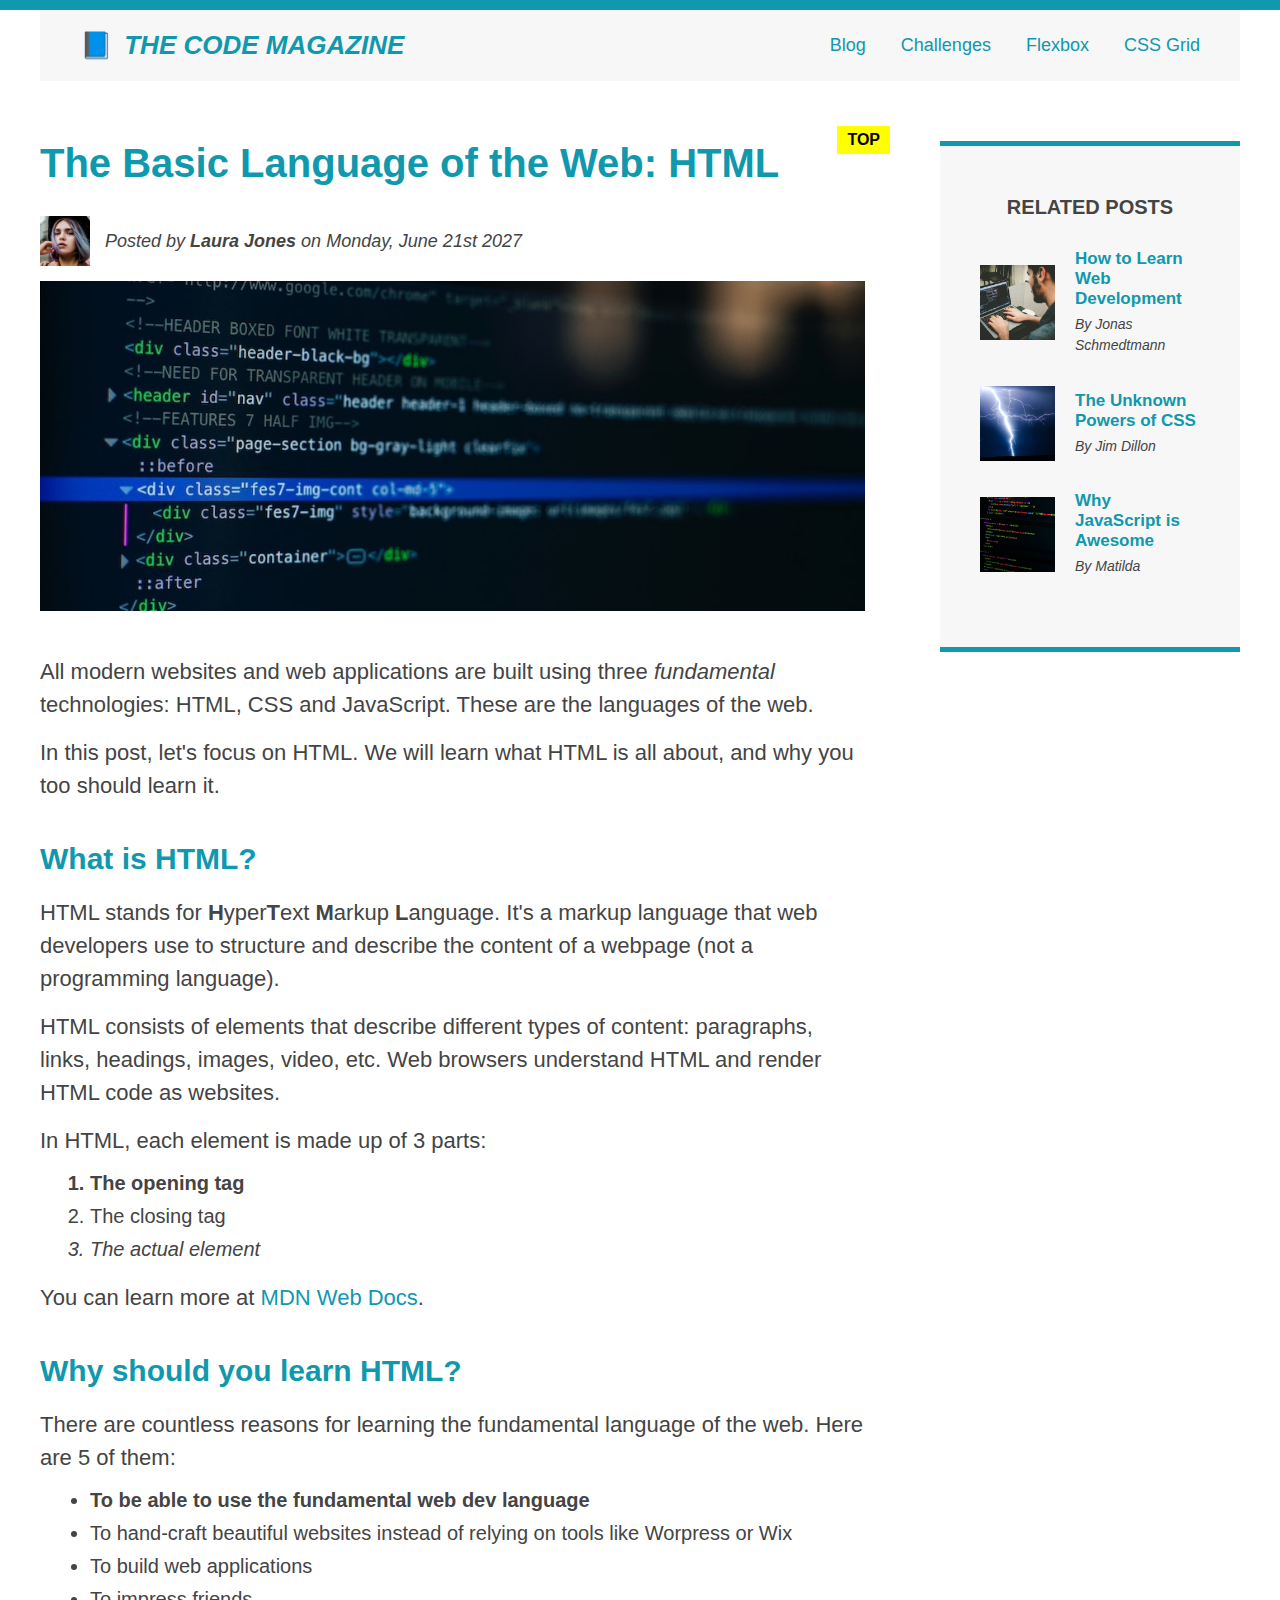
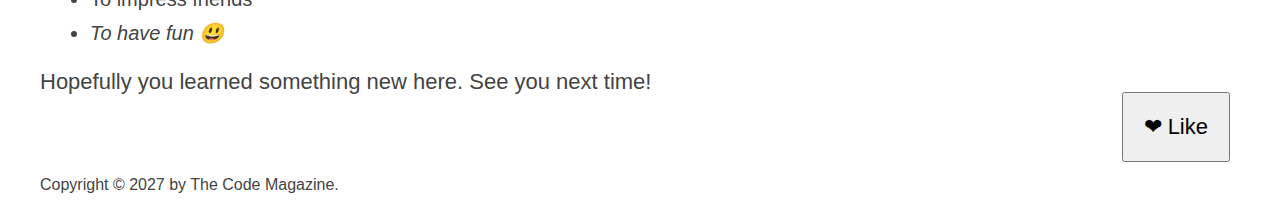
==== commit ff6cef7a: "Changed layout from flexbox to grid" ====
--- a/HTML Fundamentals/index.html
+++ b/HTML Fundamentals/index.html
@@ -21,139 +21,138 @@
         <!-- as part of first solution to float -->
         <!-- <div class="clear"></div>  -->
       </header>
-      <div class="row">
-        <article>
-          <header class="post-header">
-            <h2>The Basic Language of the Web: HTML</h2>
-            <div class="author-box">
-              <img
-                src="img/laura-jones.jpg"
-                alt="Headshot of Laura Jones"
-                height="50"
-                width="50"
-                class="author-img"
-              />
+      <!-- Only neccesary for flexbox -->
+      <!-- <div class="row"> -->
+      <article>
+        <header class="post-header">
+          <h2>The Basic Language of the Web: HTML</h2>
+          <div class="author-box">
+            <img
+              src="img/laura-jones.jpg"
+              alt="Headshot of Laura Jones"
+              height="50"
+              width="50"
+              class="author-img"
+            />
 
-              <p id="author" class="author">
-                Posted by <strong>Laura Jones</strong> on Monday, June 21st 2027
-              </p>
+            <p id="author" class="author">
+              Posted by <strong>Laura Jones</strong> on Monday, June 21st 2027
+            </p>
+          </div>
+          <img
+            src="img/post-img.jpg"
+            alt="HTML code on a screen"
+            width="500"
+            height="200"
+            class="post-img"
+          />
+        </header>
+
+        <p>
+          All modern websites and web applications are built using three
+          <em>fundamental</em>
+          technologies: HTML, CSS and JavaScript. These are the languages of the
+          web.
+        </p>
+
+        <p>
+          In this post, let's focus on HTML. We will learn what HTML is all
+          about, and why you too should learn it.
+        </p>
+
+        <h3>What is HTML?</h3>
+        <p>
+          HTML stands for <strong>H</strong>yper<strong>T</strong>ext
+          <strong>M</strong>arkup <strong>L</strong>anguage. It's a markup
+          language that web developers use to structure and describe the content
+          of a webpage (not a programming language).
+        </p>
+        <p>
+          HTML consists of elements that describe different types of content:
+          paragraphs, links, headings, images, video, etc. Web browsers
+          understand HTML and render HTML code as websites.
+        </p>
+        <p>In HTML, each element is made up of 3 parts:</p>
+
+        <ol>
+          <li>The opening tag</li>
+          <li>The closing tag</li>
+          <li>The actual element</li>
+        </ol>
+
+        <p>
+          You can learn more at
+          <a
+            href="https://developer.mozilla.org/en-US/docs/Web/HTML"
+            target="_blank"
+            >MDN Web Docs</a
+          >.
+        </p>
+
+        <h3>Why should you learn HTML?</h3>
+
+        <p>
+          There are countless reasons for learning the fundamental language of
+          the web. Here are 5 of them:
+        </p>
+
+        <ul>
+          <li>To be able to use the fundamental web dev language</li>
+          <li>
+            To hand-craft beautiful websites instead of relying on tools like
+            Worpress or Wix
+          </li>
+          <li>To build web applications</li>
+          <li>To impress friends</li>
+          <li>To have fun 😃</li>
+        </ul>
+
+        <p>Hopefully you learned something new here. See you next time!</p>
+      </article>
+
+      <aside>
+        <h4>Related posts</h4>
+
+        <ul class="related">
+          <li class="related-post">
+            <img
+              src="img/related-1.jpg"
+              alt="Person programming"
+              width="75"
+              height="75"
+            />
+            <div>
+              <a href="#" class="related-link">How to Learn Web Development</a>
+              <p class="related-author">By Jonas Schmedtmann</p>
             </div>
+          </li>
+          <li class="related-post">
             <img
-              src="img/post-img.jpg"
-              alt="HTML code on a screen"
-              width="500"
-              height="200"
-              class="post-img"
+              src="img/related-2.jpg"
+              alt="Lightning"
+              width="75"
+              height="75"
             />
-          </header>
-
-          <p>
-            All modern websites and web applications are built using three
-            <em>fundamental</em>
-            technologies: HTML, CSS and JavaScript. These are the languages of
-            the web.
-          </p>
-
-          <p>
-            In this post, let's focus on HTML. We will learn what HTML is all
-            about, and why you too should learn it.
-          </p>
-
-          <h3>What is HTML?</h3>
-          <p>
-            HTML stands for <strong>H</strong>yper<strong>T</strong>ext
-            <strong>M</strong>arkup <strong>L</strong>anguage. It's a markup
-            language that web developers use to structure and describe the
-            content of a webpage (not a programming language).
-          </p>
-          <p>
-            HTML consists of elements that describe different types of content:
-            paragraphs, links, headings, images, video, etc. Web browsers
-            understand HTML and render HTML code as websites.
-          </p>
-          <p>In HTML, each element is made up of 3 parts:</p>
-
-          <ol>
-            <li>The opening tag</li>
-            <li>The closing tag</li>
-            <li>The actual element</li>
-          </ol>
-
-          <p>
-            You can learn more at
-            <a
-              href="https://developer.mozilla.org/en-US/docs/Web/HTML"
-              target="_blank"
-              >MDN Web Docs</a
-            >.
-          </p>
-
-          <h3>Why should you learn HTML?</h3>
-
-          <p>
-            There are countless reasons for learning the fundamental language of
-            the web. Here are 5 of them:
-          </p>
-
-          <ul>
-            <li>To be able to use the fundamental web dev language</li>
-            <li>
-              To hand-craft beautiful websites instead of relying on tools like
-              Worpress or Wix
-            </li>
-            <li>To build web applications</li>
-            <li>To impress friends</li>
-            <li>To have fun 😃</li>
-          </ul>
-
-          <p>Hopefully you learned something new here. See you next time!</p>
-        </article>
-
-        <aside>
-          <h4>Related posts</h4>
-
-          <ul class="related">
-            <li class="related-post">
-              <img
-                src="img/related-1.jpg"
-                alt="Person programming"
-                width="75"
-                height="75"
-              />
-              <div>
-                <a href="#" class="related-link"
-                  >How to Learn Web Development</a
-                >
-                <p class="related-author">By Jonas Schmedtmann</p>
-              </div>
-            </li>
-            <li class="related-post">
-              <img
-                src="img/related-2.jpg"
-                alt="Lightning"
-                width="75"
-                height="75"
-              />
-              <div>
-                <a href="#" class="related-link">The Unknown Powers of CSS</a>
-                <p class="related-author">By Jim Dillon</p>
-              </div>
-            </li>
-            <li class="related-post">
-              <img
-                src="img/related-3.jpg"
-                alt="JavaScript code on a screen"
-                width="75"
-                height="75"
-              />
-              <div>
-                <a href="#" class="related-link">Why JavaScript is Awesome</a>
-                <p class="related-author">By Matilda</p>
-              </div>
-            </li>
-          </ul>
-        </aside>
-      </div>
+            <div>
+              <a href="#" class="related-link">The Unknown Powers of CSS</a>
+              <p class="related-author">By Jim Dillon</p>
+            </div>
+          </li>
+          <li class="related-post">
+            <img
+              src="img/related-3.jpg"
+              alt="JavaScript code on a screen"
+              width="75"
+              height="75"
+            />
+            <div>
+              <a href="#" class="related-link">Why JavaScript is Awesome</a>
+              <p class="related-author">By Matilda</p>
+            </div>
+          </li>
+        </ul>
+      </aside>
+      <!-- </div> -->
 
       <footer>
         <p id="copyright" class="copyright text">
--- a/HTML Fundamentals/style.css
+++ b/HTML Fundamentals/style.css
@@ -22,7 +22,7 @@
 .main-header {
   background-color: #f7f7f7;
   padding: 20px 40px;
-  margin-bottom: 60px;
+  /* margin-bottom: 60px; */
   /* height: 80px; */
   /* top bottom 20px and left right 40px */
 }
@@ -37,7 +37,7 @@
 }
 
 article {
-  margin-bottom: 60px;
+  /* margin-bottom: 60px; */
 }
 
 aside {
@@ -326,7 +326,8 @@
   font-style: italic;
 }
 
-.row {
+/* flexbox layout */
+/* .row {
   display: flex;
   gap: 75px;
   margin-bottom: 60px;
@@ -339,4 +340,28 @@
 }
 aside {
   flex: 0 0 300px;
-}
+} */
+
+/* Css Grid Layout */
+.container {
+  display: grid;
+  grid-template-columns: 1fr 300px;
+  column-gap: 75px;
+  row-gap: 60px;
+  align-items: start;
+}
+
+.main-header {
+  grid-column: 1 / span 2;
+  /* grid-column: 1 / -1; */
+}
+
+article {
+}
+
+aside {
+}
+
+footer {
+  grid-column: 1/-1;
+}
